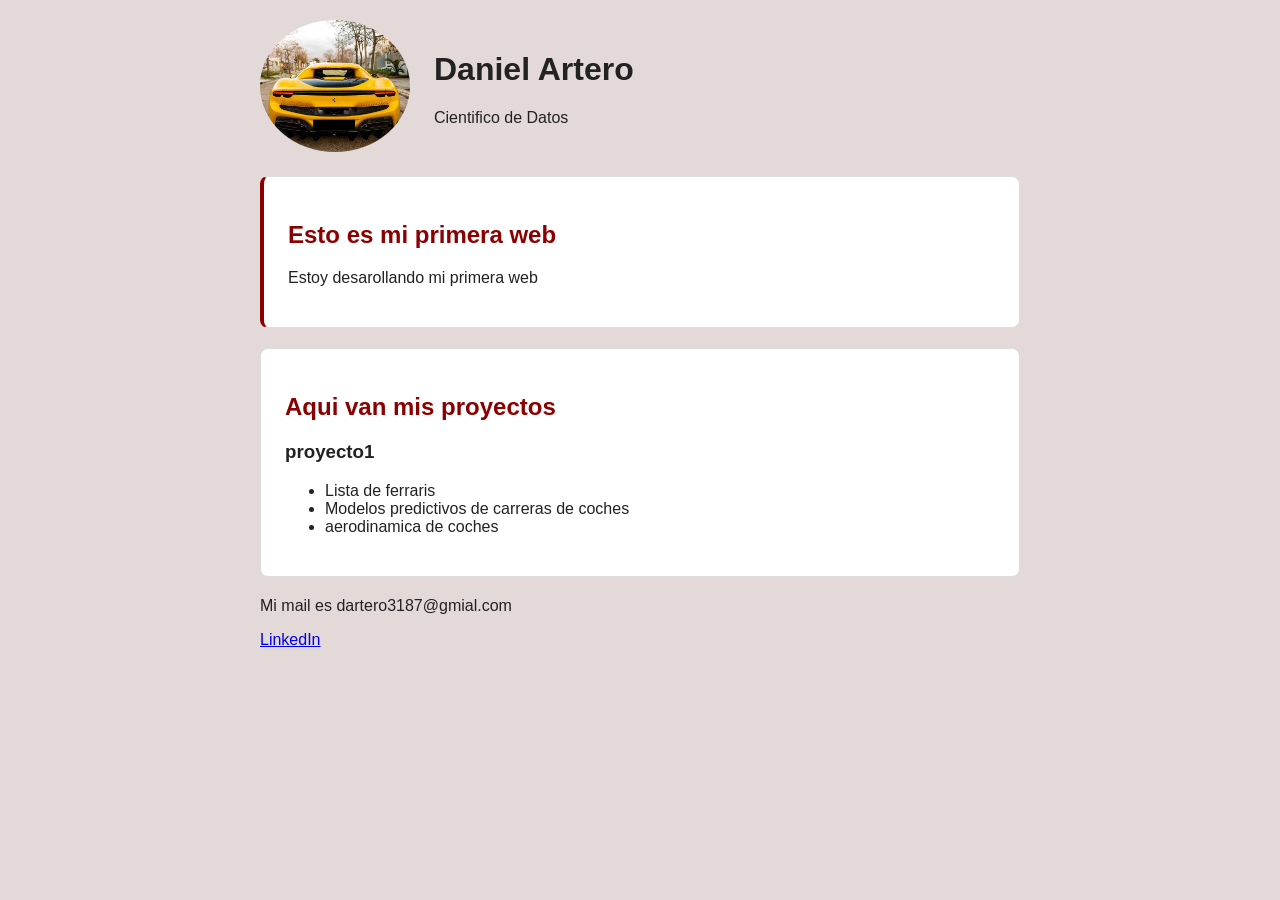
==== index.html @ 040729d4 "Primera versión: web y dataset de enchufables" ====
<!DOCTYPE html>
<html lang="es">

<head>
    <meta charset="UTF-8">
    <meta name="viewport" content="width=device-width, initial-scale=1.0">
    <title>Mi primera WEB</title>
    <link rel="stylesheet" href="styles.css">
</head>

<body>
    <header class="cabecera"> 
        <img class="foto-perfil" src="img/ferrari.jpg" alt="foto de un ferrari amarillo"> 
        <div>   
            <h1>Daniel Artero</h1>
            <p>Cientifico de Datos </p>
        </div>
        
    </header>

    <main>
        <section class="destacada">
            <h2> Esto es mi primera web </h2>
            <p>Estoy desarollando mi primera web </p>
        </section>

        <section>
            <h2> Aqui van mis proyectos </h2>
                <h3> proyecto1 </h3>
                <ul>    
                    <li>Lista de ferraris    </li>
                    <li> Modelos predictivos de carreras de coches  </li>
                    <li> aerodinamica de coches </li>
                </ul>
        </section>
    </main>



    <footer>
        <p> Mi mail es dartero3187@gmial.com </p>
        <p><a href="https//www.linkedin.com/in/daniel-artero-fernandez-147bb2299" target="_blank">LinkedIn </a></p>
    </footer>

</body>
</html>
---- styles.css ----
* {
    box-sizing: border-box;
}

body {
    font-family: Arial, sans-serif;
    color: #222;
    background-color: #e3d9d9;
    max-width: 800px;
    margin: 0 auto;
    padding: 20px;
}

.foto-perfil {
    width: 150px;
    border-radius: 50%;
}

h2{
    color: #8b0000;
}



section {
    background-color: white;
    padding: 24px;
    border: 1px solid #ddd;
    border-radius: 8px;
    margin-bottom: 20px;
}

.destacada {
    border-left: 4px solid #8b0000;
}

.cabecera{
    display: flex;
    align-items: center;
    gap: 24px;
    margin-bottom: 24px;
}

@media (max-width: 600px){
    .cabecera{
        flex-direction: column;
        text-align: center;
    }
}
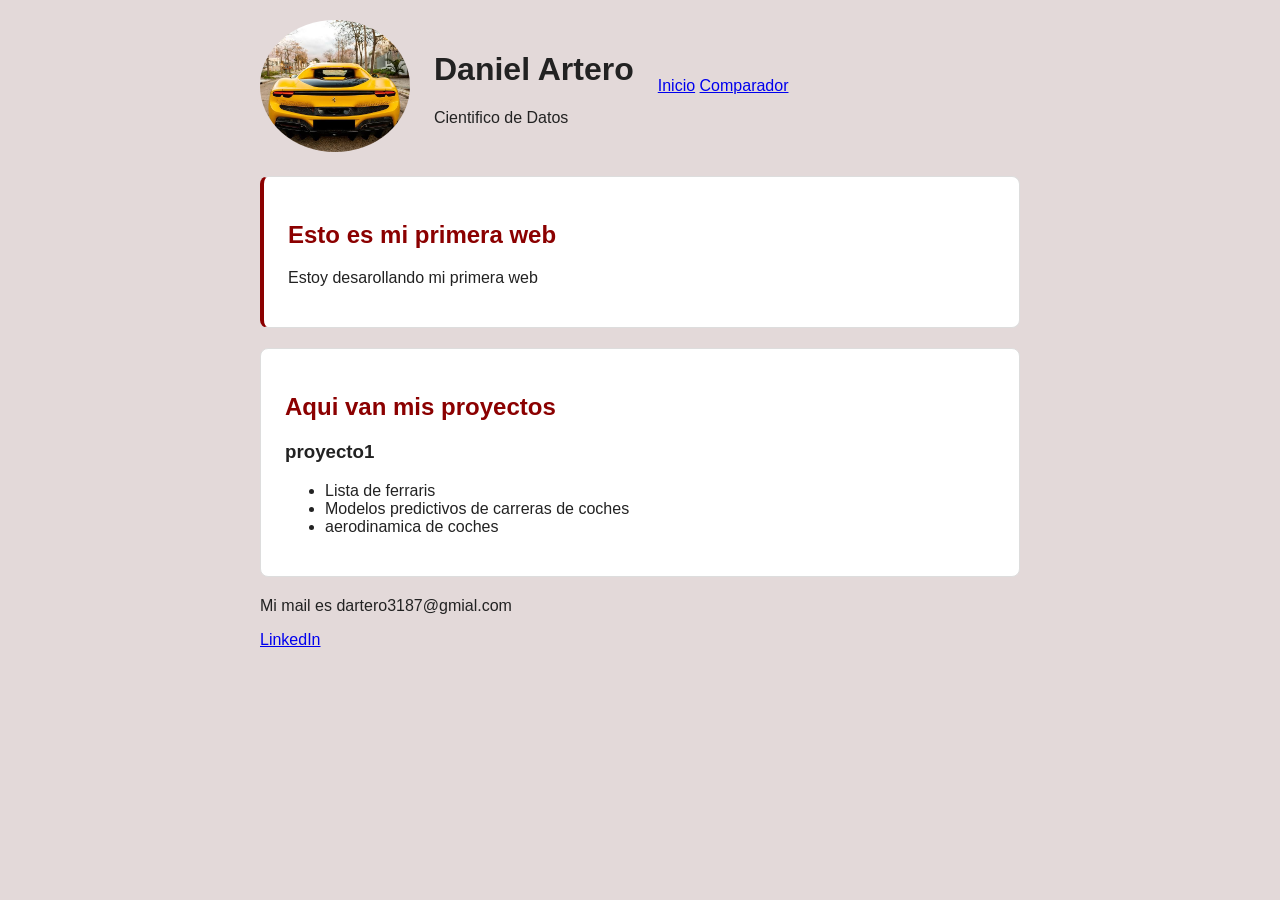
==== commit fb65e1fc: "Página del comparador y navegación" ====
--- a/index.html
+++ b/index.html
@@ -15,7 +15,11 @@
             <h1>Daniel Artero</h1>
             <p>Cientifico de Datos </p>
         </div>
-        
+        <nav>
+             <a href="index.html">Inicio</a>
+             <a href="comparador.html">Comparador</a>
+        </nav>
+
     </header>
 
     <main>
